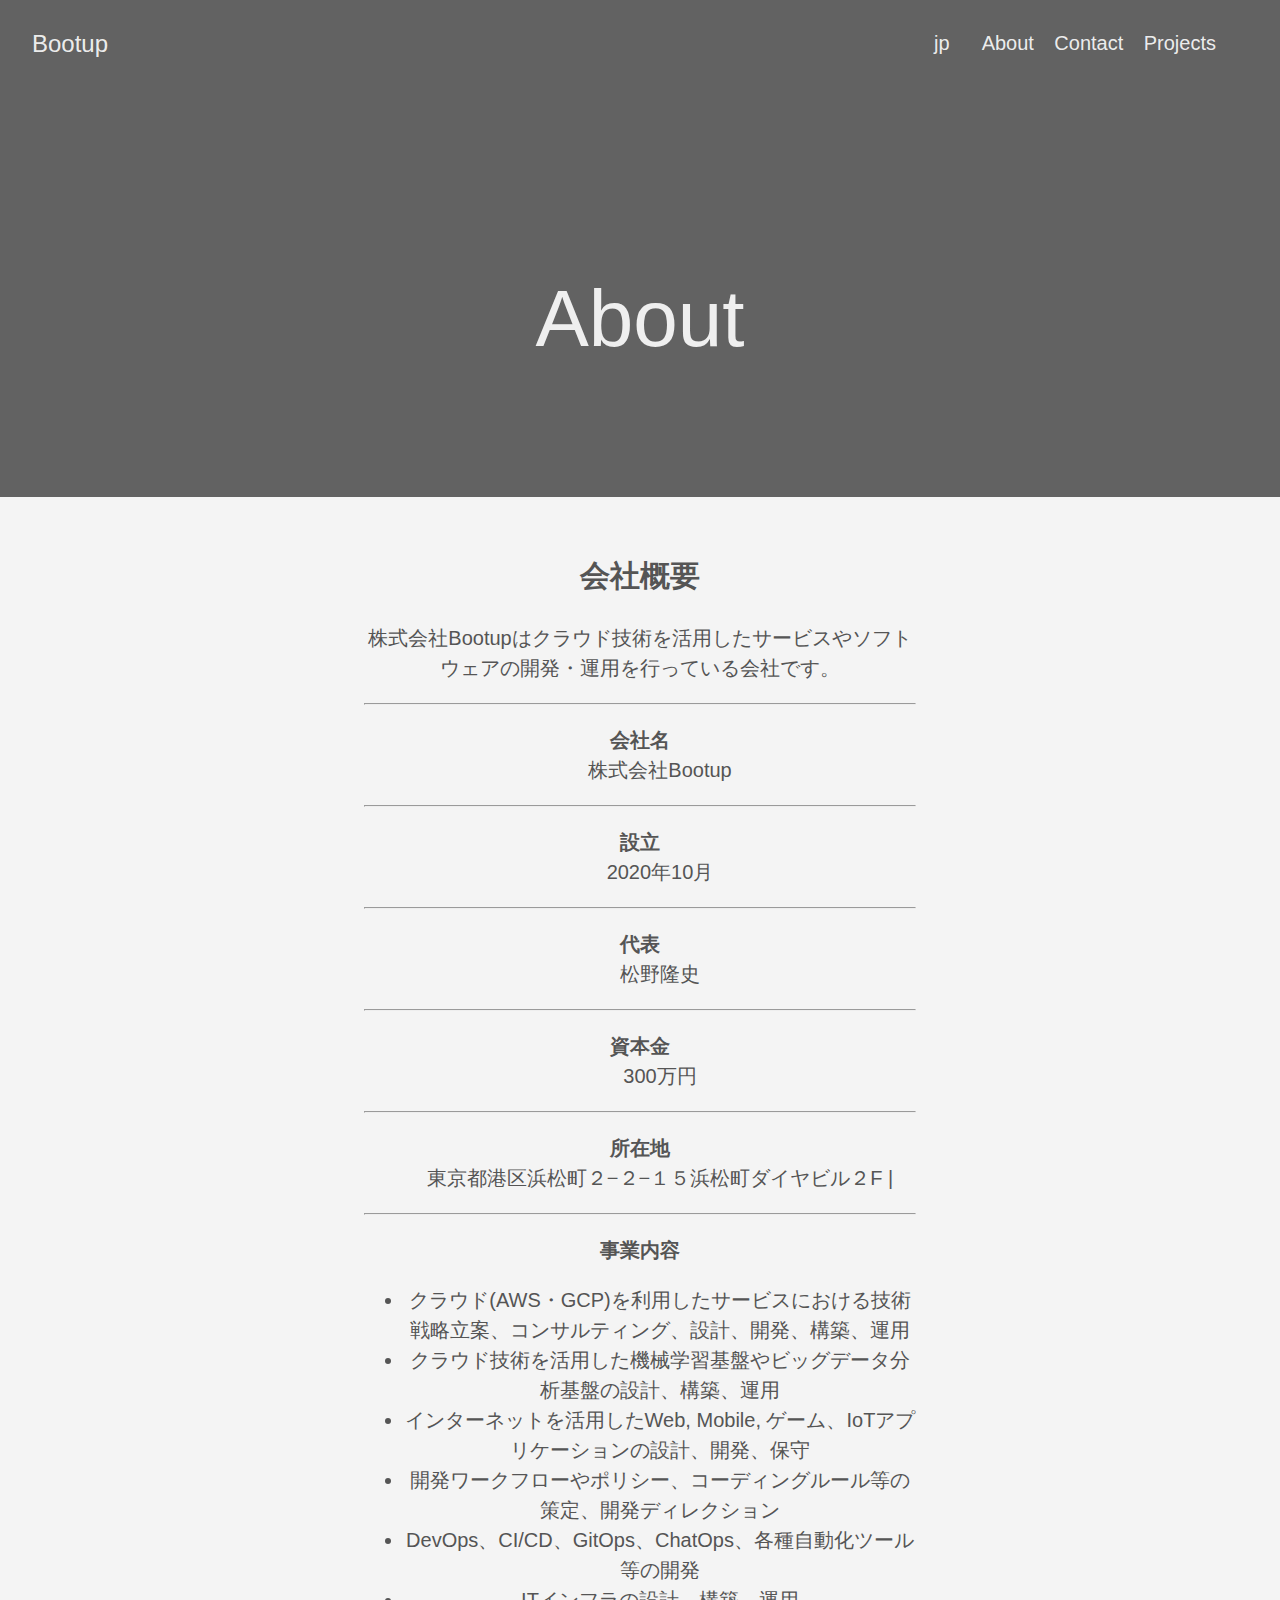
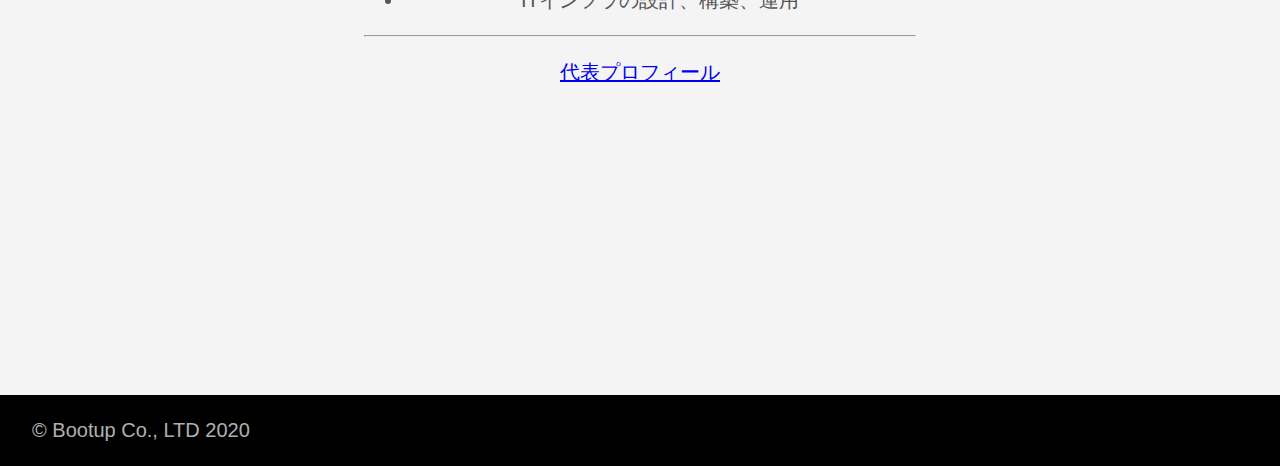
==== index.html @ 63bfc189 "Init" ====
<!DOCTYPE html>
<html lang="en">
  <head>
    <meta charset="utf-8">
    <meta http-equiv="X-UA-Compatible" content="IE=edge,chrome=1">
    
    <title>About | Bootup</title>
    <meta name="viewport" content="width=device-width,minimum-scale=1">
    <meta name="description" content="The last theme you&#39;ll ever need. Maybe.">
    <meta name="generator" content="Hugo 0.76.3" />
    
    
      <META NAME="ROBOTS" CONTENT="NOINDEX, NOFOLLOW">
    

    
    
      <link href="/dist/css/app.4fc0b62e4b82c997bb0041217cd6b979.css" rel="stylesheet">
    

    
      <link rel="stylesheet" href="/css/custom.css">
    

    
      

    

    
    
      <link href="/index.xml" rel="alternate" type="application/rss+xml" title="Bootup" />
      <link href="/index.xml" rel="feed" type="application/rss+xml" title="Bootup" />
      
    
    
    <meta property="og:title" content="About" />
<meta property="og:description" content="The last theme you&#39;ll ever need. Maybe." />
<meta property="og:type" content="website" />
<meta property="og:url" content="https://example.com/" />
<meta property="og:updated_time" content="2020-10-11T00:36:24+09:00" /><meta property="og:site_name" content="Bootup" />
<meta itemprop="name" content="About">
<meta itemprop="description" content="The last theme you&#39;ll ever need. Maybe.">
<meta name="twitter:card" content="summary"/>
<meta name="twitter:title" content="About"/>
<meta name="twitter:description" content="The last theme you&#39;ll ever need. Maybe."/>

	
  </head>

  <body class="ma0 avenir bg-near-white">

    

  
  
  <header class="cover bg-top" style="background-image: url('https://example.com/images/note.jpg');">
    <div class="bg-black-60">
      <nav class="pv3 ph3 ph4-ns" role="navigation">
  <div class="flex-l justify-between items-center center">
    <a href="/" class="f3 fw2 hover-white no-underline white-90 dib">
      
        Bootup
      
    </a>
    <div class="flex-l items-center">
      
<h4></h4>
<ul class="pl0 mr3">
    
    <li class="list f5 f4-ns fw4 dib pr3">
        <a class="hover-white no-underline white-90" href="https://example.com/jp/">jp</a>
    </li>
    
</ul>


      
        <ul class="pl0 mr3">
          
          <li class="list f5 f4-ns fw4 dib pr3">
            <a class="hover-white no-underline white-90" href="/" title="About page">
              About
            </a>
          </li>
          
          <li class="list f5 f4-ns fw4 dib pr3">
            <a class="hover-white no-underline white-90" href="/contact/" title="Contact page">
              Contact
            </a>
          </li>
          
          <li class="list f5 f4-ns fw4 dib pr3">
            <a class="hover-white no-underline white-90" href="/projects/" title="Projects page">
              Projects
            </a>
          </li>
          
        </ul>
      
      















    </div>
  </div>
</nav>

      <div class="tc-l pv4 pv6-l ph3 ph4-ns">
        <h1 class="f2 f-subheadline-l fw2 white-90 mb0 lh-title">
          About
        </h1>
        
      </div>
    </div>
  </header>


    <main class="pb7" role="main">
      
  <article class="cf ph3 ph5-l pv3 pv4-l f4 tc-l center measure-wide lh-copy mid-gray">
    <h2 id="会社概要">会社概要</h2>
<p>株式会社Bootupはクラウド技術を活用したサービスやソフトウェアの開発・運用を行っている会社です。</p>
<hr>
<dl>
<dt><strong>会社名</strong></dt>
<dd>株式会社Bootup</dd>
</dl>
<hr>
<dl>
<dt><strong>設立</strong></dt>
<dd>2020年10月</dd>
</dl>
<hr>
<dl>
<dt><strong>代表</strong></dt>
<dd>松野隆史</dd>
</dl>
<hr>
<dl>
<dt><strong>資本金</strong></dt>
<dd>300万円</dd>
</dl>
<hr>
<dl>
<dt><strong>所在地</strong></dt>
<dd>東京都港区浜松町２−２−１５浜松町ダイヤビル２F                                                        |</dd>
</dl>
<hr>
<p><strong>事業内容</strong></p>
<ul>
<li>クラウド(AWS・GCP)を利用したサービスにおける技術戦略立案、コンサルティング、設計、開発、構築、運用</li>
<li>クラウド技術を活用した機械学習基盤やビッグデータ分析基盤の設計、構築、運用</li>
<li>インターネットを活用したWeb, Mobile, ゲーム、IoTアプリケーションの設計、開発、保守</li>
<li>開発ワークフローやポリシー、コーディングルール等の策定、開発ディレクション</li>
<li>DevOps、CI/CD、GitOps、ChatOps、各種自動化ツール等の開発</li>
<li>ITインフラの設計、構築、運用</li>
</ul>
<hr>
<p><a href="https://github.com/gonsuke/cv" title="代表プロフィール">代表プロフィール</a></p>

  </article>
  
  
  
  
  
  
  

    </main>
    <footer class="bg-black bottom-0 w-100 pa3" role="contentinfo">
  <div class="flex justify-between">
  <a class="f4 fw4 hover-white no-underline white-70 dn dib-ns pv2 ph3" href="https://example.com" >
    &copy;  Bootup Co., LTD 2020 
  </a>
    <div>














</div>
  </div>
</footer>

    

  <script src="/dist/js/app.3fc0f988d21662902933.js"></script>


  </body>
</html>
---- css/custom.css ----
div.simple-table table {
  width: 1200px;
  margin-right: auto;
  margin-left : auto;
	border-top: 1px solid #e2e2e2;
	border-left: 1px solid #e2e2e2;
	background: #ffffff;
	margin-bottom:15px;
  	margin-left: auto;
  	margin-right: auto;
     color:#000000;
}
div.simple-table table th{
	border-right: 1px solid #e2e2e2;
	border-bottom: 1px solid #e2e2e2;
 	padding:10px 0;
  text-align: center;
}
div.simple-table table td {
	width: 10%;
	font-size: 0.9em;
	border-right: 0px solid #e2e2e2;
	border-bottom: 0px solid #e2e2e2;
  text-align: left;
  padding:10px 0;
}
div.simple-table table th {
	background-color: #f3f0f0;
}
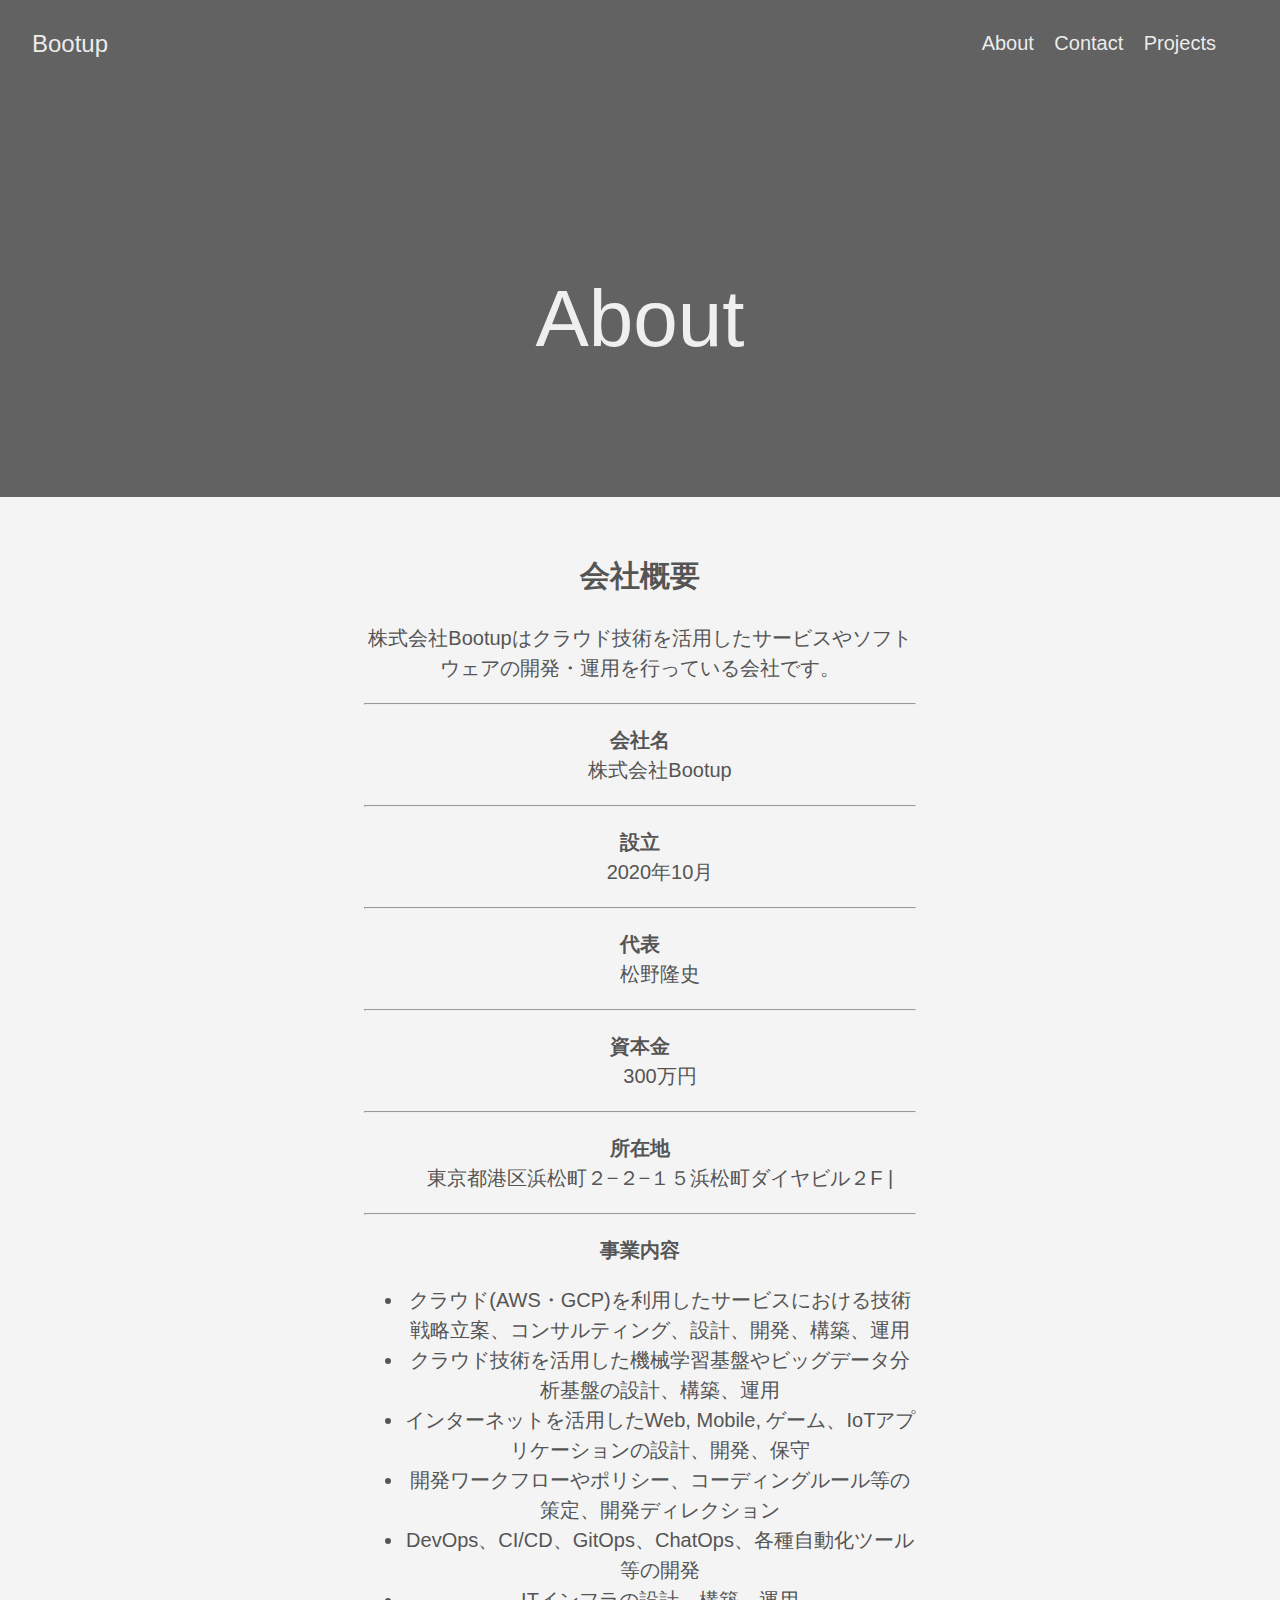
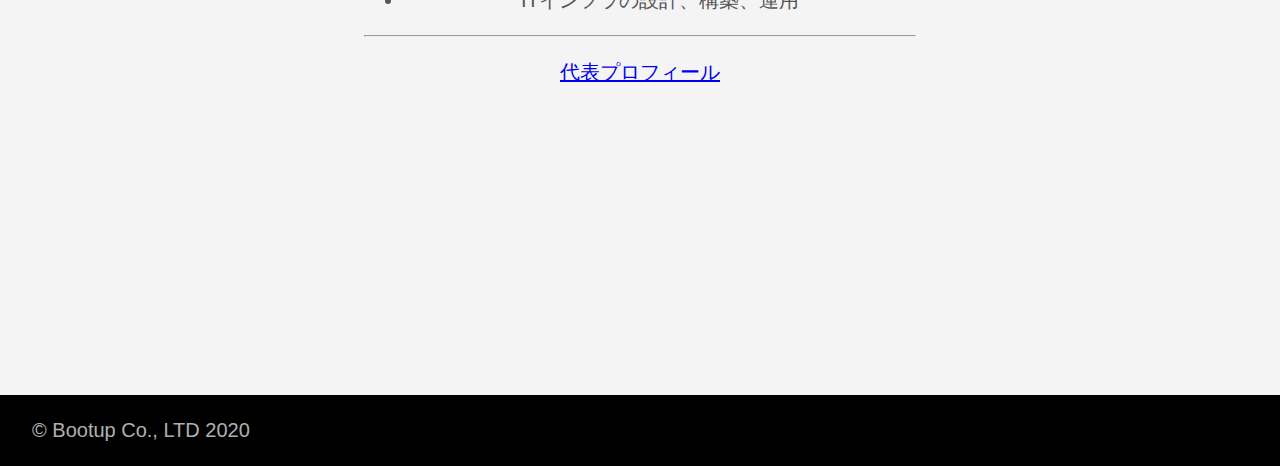
==== commit fb32c0b6: "Add contact form" ====
--- a/index.html
+++ b/index.html
@@ -37,8 +37,8 @@
     <meta property="og:title" content="About" />
 <meta property="og:description" content="The last theme you&#39;ll ever need. Maybe." />
 <meta property="og:type" content="website" />
-<meta property="og:url" content="https://example.com/" />
-<meta property="og:updated_time" content="2020-10-11T00:36:24+09:00" /><meta property="og:site_name" content="Bootup" />
+<meta property="og:url" content="https://bootup.co.jp/" />
+<meta property="og:updated_time" content="2020-10-11T00:36:24+09:00" />
 <meta itemprop="name" content="About">
 <meta itemprop="description" content="The last theme you&#39;ll ever need. Maybe.">
 <meta name="twitter:card" content="summary"/>
@@ -54,7 +54,7 @@
 
   
   
-  <header class="cover bg-top" style="background-image: url('https://example.com/images/note.jpg');">
+  <header class="cover bg-top" style="background-image: url('https://bootup.co.jp/images/note.jpg');">
     <div class="bg-black-60">
       <nav class="pv3 ph3 ph4-ns" role="navigation">
   <div class="flex-l justify-between items-center center">
@@ -65,15 +65,6 @@
     </a>
     <div class="flex-l items-center">
       
-<h4></h4>
-<ul class="pl0 mr3">
-    
-    <li class="list f5 f4-ns fw4 dib pr3">
-        <a class="hover-white no-underline white-90" href="https://example.com/jp/">jp</a>
-    </li>
-    
-</ul>
-
 
       
         <ul class="pl0 mr3">
@@ -183,7 +174,7 @@
     </main>
     <footer class="bg-black bottom-0 w-100 pa3" role="contentinfo">
   <div class="flex justify-between">
-  <a class="f4 fw4 hover-white no-underline white-70 dn dib-ns pv2 ph3" href="https://example.com" >
+  <a class="f4 fw4 hover-white no-underline white-70 dn dib-ns pv2 ph3" href="https://bootup.co.jp" >
     &copy;  Bootup Co., LTD 2020 
   </a>
     <div>
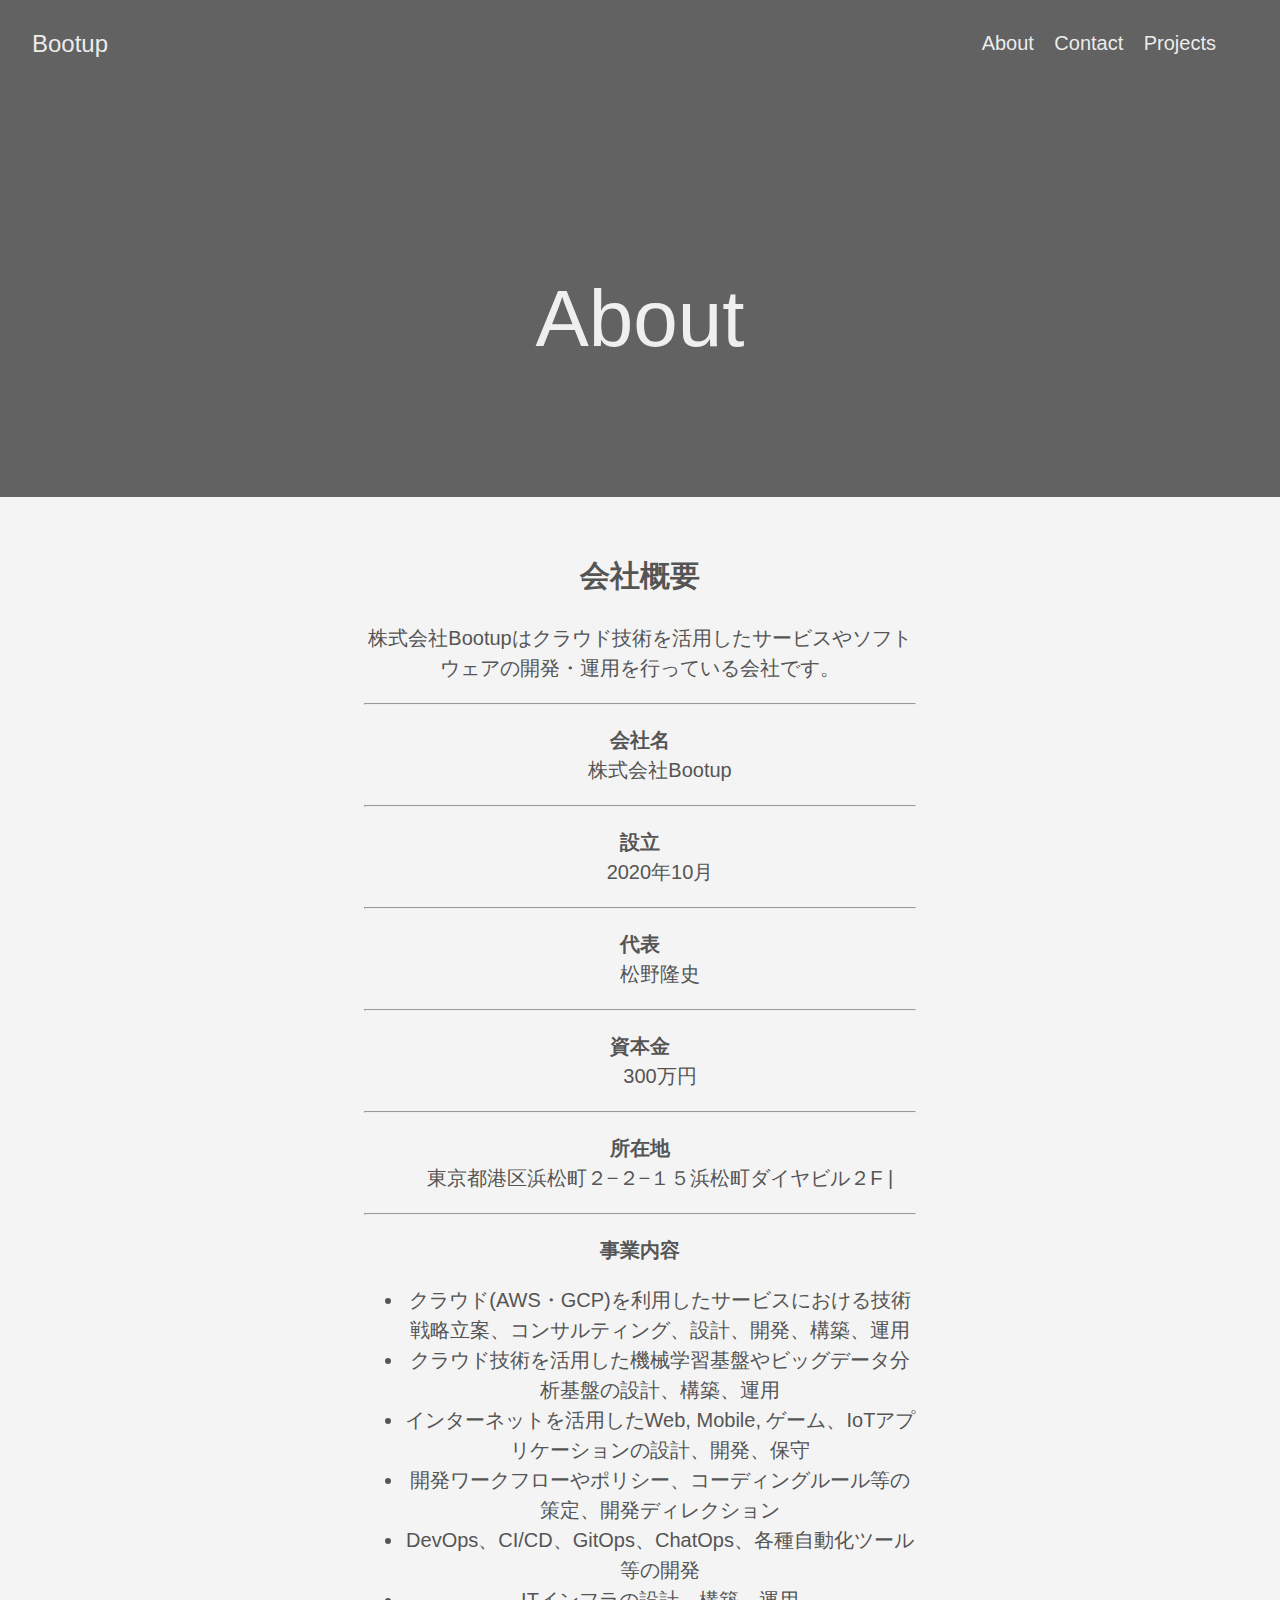
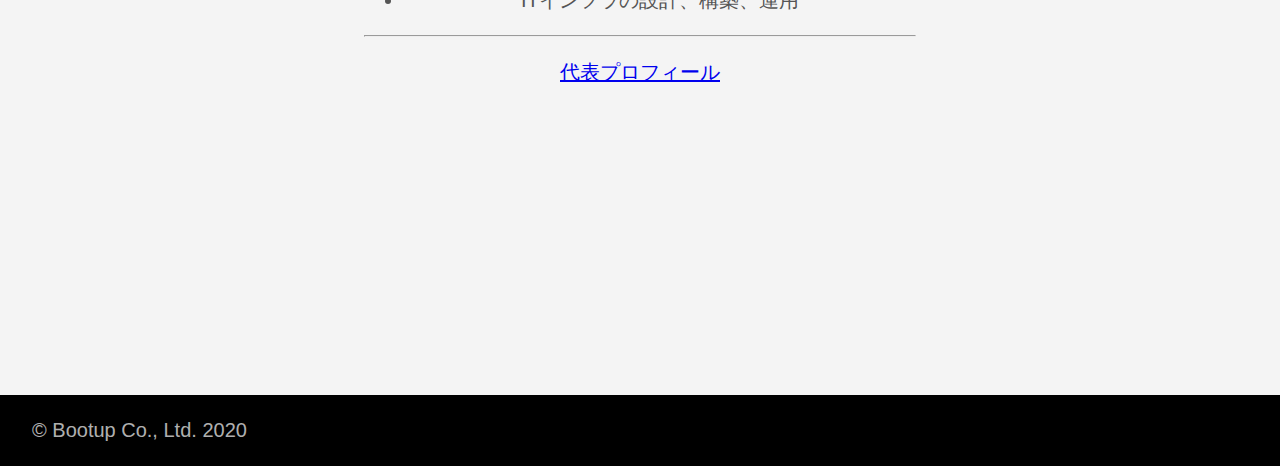
==== commit 39031665: "Fix footer" ====
--- a/index.html
+++ b/index.html
@@ -37,7 +37,7 @@
     <meta property="og:title" content="About" />
 <meta property="og:description" content="The last theme you&#39;ll ever need. Maybe." />
 <meta property="og:type" content="website" />
-<meta property="og:url" content="https://bootup.co.jp/" />
+<meta property="og:url" content="https://www.bootup.co.jp/" />
 <meta property="og:updated_time" content="2020-10-11T00:36:24+09:00" />
 <meta itemprop="name" content="About">
 <meta itemprop="description" content="The last theme you&#39;ll ever need. Maybe.">
@@ -54,7 +54,7 @@
 
   
   
-  <header class="cover bg-top" style="background-image: url('https://bootup.co.jp/images/note.jpg');">
+  <header class="cover bg-top" style="background-image: url('https://www.bootup.co.jp/images/note.jpg');">
     <div class="bg-black-60">
       <nav class="pv3 ph3 ph4-ns" role="navigation">
   <div class="flex-l justify-between items-center center">
@@ -174,8 +174,8 @@
     </main>
     <footer class="bg-black bottom-0 w-100 pa3" role="contentinfo">
   <div class="flex justify-between">
-  <a class="f4 fw4 hover-white no-underline white-70 dn dib-ns pv2 ph3" href="https://bootup.co.jp" >
-    &copy;  Bootup Co., LTD 2020 
+  <a class="f4 fw4 hover-white no-underline white-70 dn dib-ns pv2 ph3" href="https://www.bootup.co.jp" >
+    &copy;  Bootup Co., Ltd. 2020 
   </a>
     <div>
 
